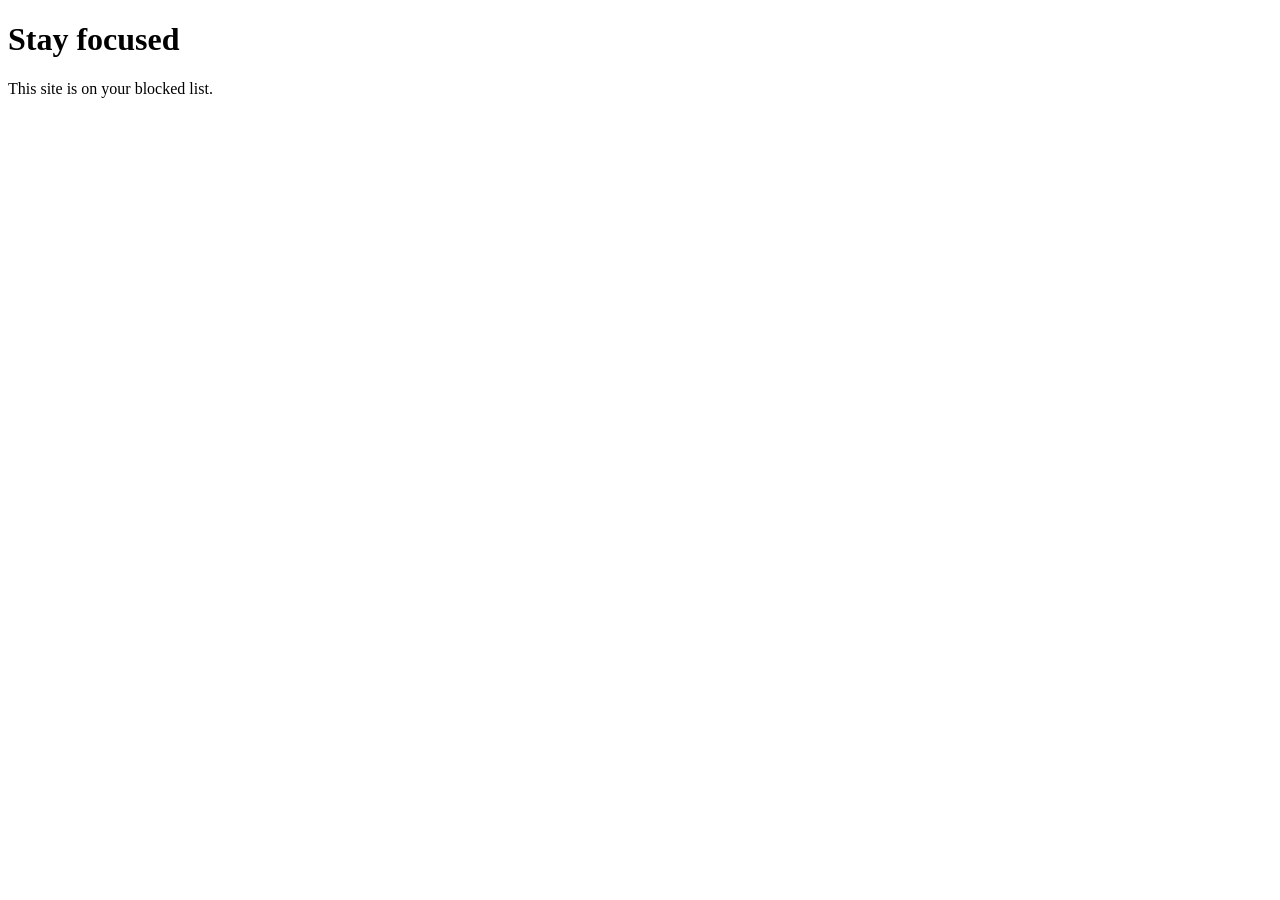
==== blocked.html @ eb80b3cb "real dynamic blacklisting" ====
<!doctype html>
<html lang="en">

<head>
  <meta charset="utf-8">
  <meta name="viewport" content="width=device-width, initial-scale=1">
  <title>Site blocked</title>
</head>

<body>
  <main>
    <h1>Stay focused</h1>
    <p>This site is on your blocked list.</p>
  </main>
</body>

</html>
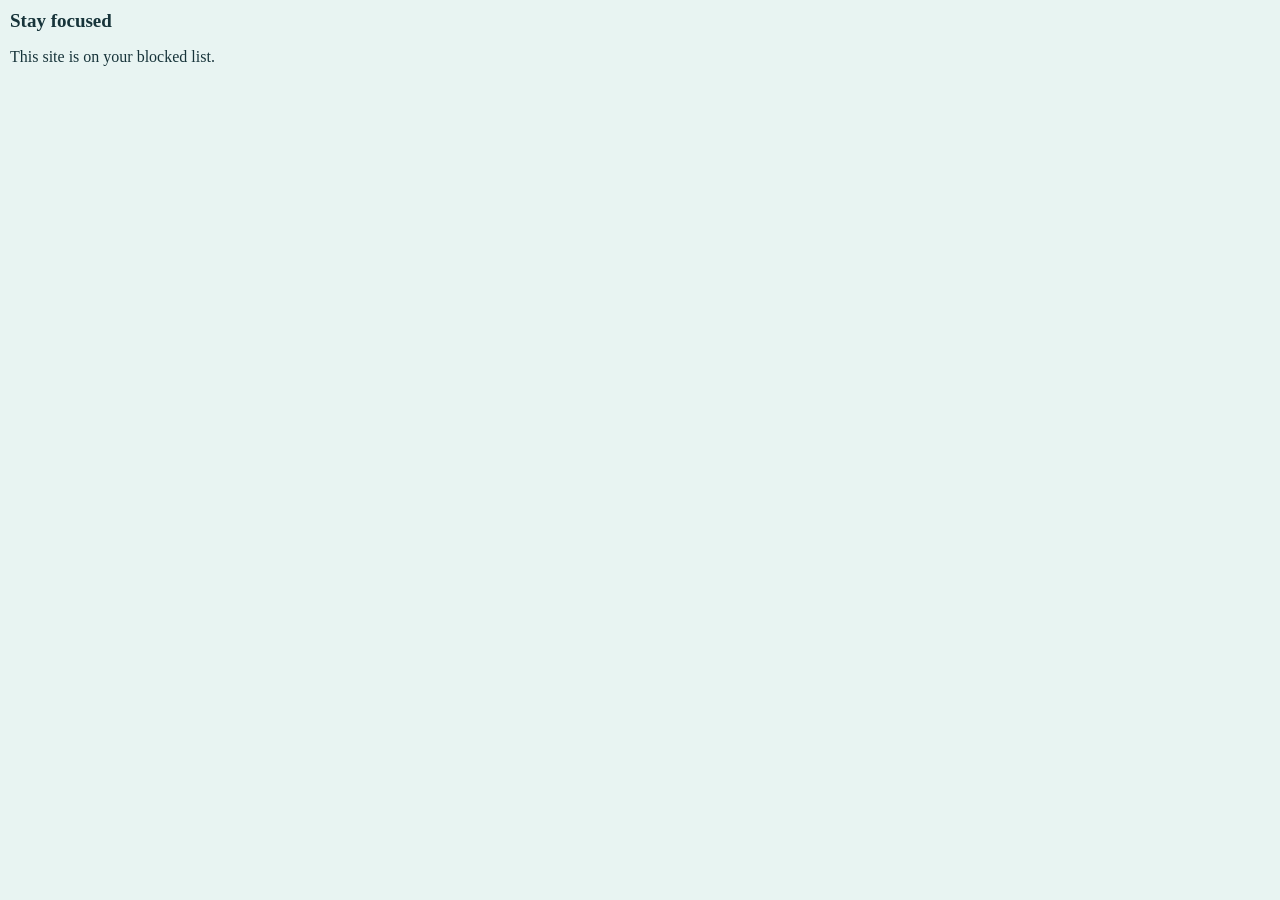
==== commit a7d46273: "3 useless buttons" ====
--- a/blocked.html
+++ b/blocked.html
@@ -3,7 +3,26 @@
 
 <head>
   <meta charset="utf-8">
-  <meta name="viewport" content="width=device-width, initial-scale=1">
+  <link rel="stylesheet" href="style.css">
+  <style>
+    body {
+      width: 250px;
+      font-family: papyrus;
+      padding: 10px;
+    }
+
+    input {
+      width: 100%;
+      box-sizing: border-box;
+      margin-bottom: 8px;
+    }
+
+    ul {
+      padding-left: 15px;
+      max-height: 150px;
+      overflow-y: auto;
+    }
+  </style>
   <title>Site blocked</title>
 </head>
 
--- a/style.css
+++ b/style.css
@@ -0,0 +1,53 @@
+body {
+  width: 300px;
+  box-sizing: border-box;
+  margin: 0;
+  padding: 14px;
+  font-family: Arial, sans-serif;
+  color: #17343a;
+  background-color: #e8f4f2;
+}
+
+h1 {
+  margin: 0 0 12px;
+  font-size: 19px;
+}
+
+input {
+  width: 100%;
+  box-sizing: border-box;
+  margin-bottom: 8px;
+  padding: 8px;
+  border: 1px solid #9bb9b5;
+  border-radius: 4px;
+  font: inherit;
+}
+
+.toolbar {
+  display: flex;
+  gap: 6px;
+}
+
+.toolbar button {
+  flex: 1;
+  min-width: 0;
+  padding: 7px 4px;
+  border: 0;
+  border-radius: 4px;
+  background: #176b65;
+  color: #fff;
+  font: inherit;
+  font-size: 12px;
+  cursor: pointer;
+}
+
+.toolbar button:hover {
+  background: #10544f;
+}
+
+#ruleList {
+  max-height: 150px;
+  margin: 10px 0 0;
+  padding-left: 18px;
+  overflow-y: auto;
+}
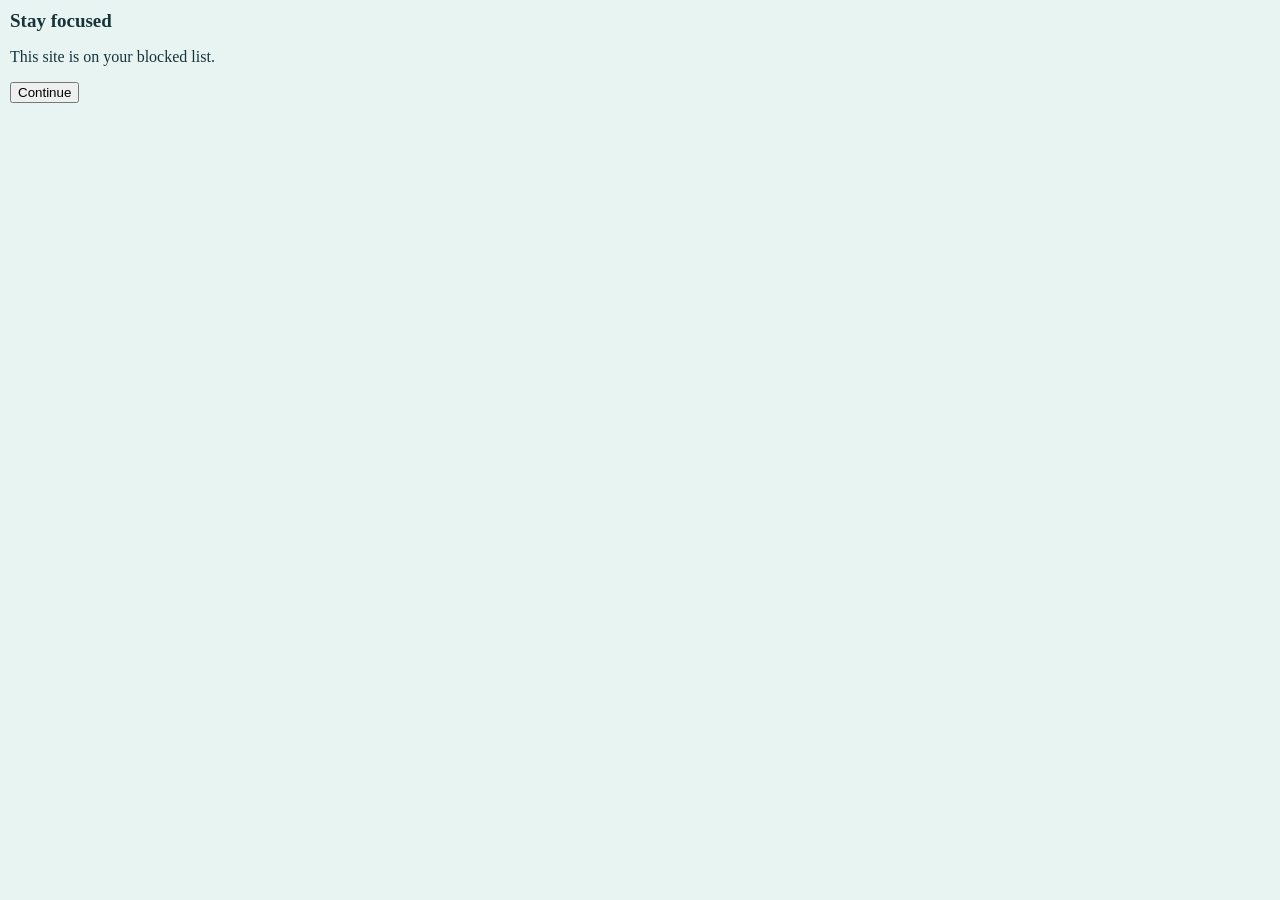
==== commit 03f7c042: "added button to redirect page w/ functionality" ====
--- a/blocked.html
+++ b/blocked.html
@@ -30,6 +30,8 @@
   <main>
     <h1>Stay focused</h1>
     <p>This site is on your blocked list.</p>
+    <button id="contBtn" type="button">Continue</button>
+    <script src="blocked.js"></script>
   </main>
 </body>
 
--- a/style.css
+++ b/style.css
@@ -41,13 +41,67 @@
   cursor: pointer;
 }
 
-.toolbar button:hover {
+.toolbar button:hover,
+.toolbar button[aria-selected="true"] {
+  background: #10544f;
+}
+
+.tab-panel {
+  min-height: 160px;
+  padding-top: 10px;
+}
+
+.tab-panel[hidden] {
+  display: none;
+}
+
+#addBtn {
+  width: 100%;
+  padding: 7px;
+  border: 0;
+  border-radius: 4px;
+  background: #176b65;
+  color: #fff;
+  font: inherit;
+  cursor: pointer;
+}
+
+#addBtn:hover {
   background: #10544f;
 }
 
 #ruleList {
-  max-height: 150px;
+  max-height: 180px;
   margin: 10px 0 0;
-  padding-left: 18px;
+  padding: 0 4px 0 0;
   overflow-y: auto;
+  overflow-x: hidden;
+  list-style: none;
+  overscroll-behavior-y: contain;
+}
+
+#ruleList li {
+  display: flex;
+  align-items: center;
+  justify-content: space-between;
+  gap: 8px;
+  padding: 7px 0;
+  border-bottom: 1px solid #c6d9d6;
+  overflow-wrap: anywhere;
+}
+
+#ruleList button {
+  flex: 0 0 auto;
+  padding: 4px 7px;
+  border: 1px solid #9bb9b5;
+  border-radius: 4px;
+  background: #fff;
+  color: #17343a;
+  font: inherit;
+  font-size: 12px;
+  cursor: pointer;
+}
+
+#ruleList button:hover {
+  background: #d7e9e6;
 }
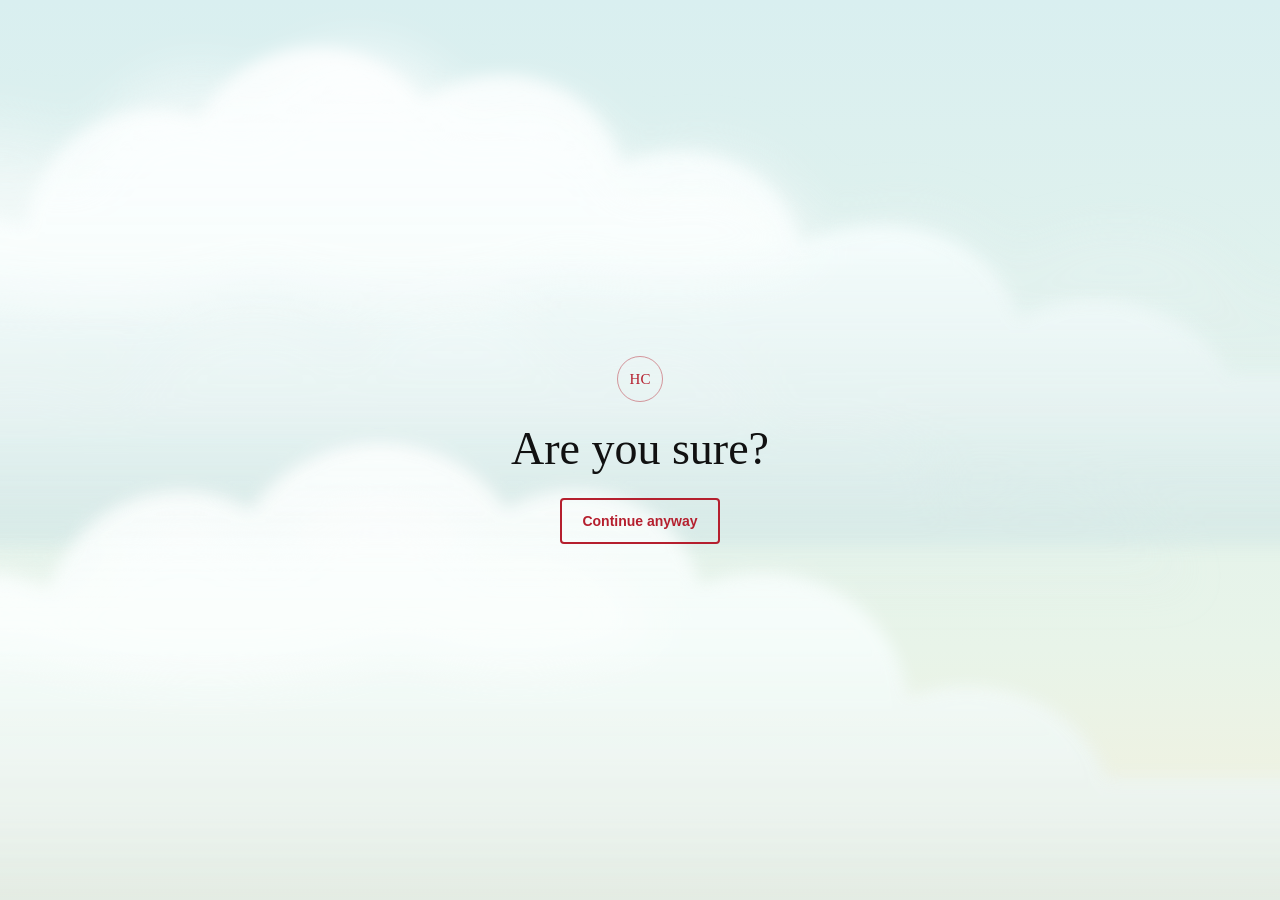
==== commit 0c8ef16e: "change redirect screen" ====
--- a/blocked.html
+++ b/blocked.html
@@ -1,38 +1,153 @@
 <!doctype html>
 <html lang="en">
+<head>
+	<meta charset="utf-8">
+	<meta name="viewport" content="width=device-width, initial-scale=1">
+	<meta name="theme-color" content="#d9eff0">
+	<title>Take a breath | Head In The Clouds</title>
+	<style>
+		:root {
+			color-scheme: light;
+			font-family: "Trebuchet MS", "Segoe UI", sans-serif;
+			color: #23423d;
+			background: #d9eff0;
+		}
 
-<head>
-  <meta charset="utf-8">
-  <link rel="stylesheet" href="style.css">
-  <style>
-    body {
-      width: 250px;
-      font-family: papyrus;
-      padding: 10px;
-    }
+		* {
+			box-sizing: border-box;
+		}
 
-    input {
-      width: 100%;
-      box-sizing: border-box;
-      margin-bottom: 8px;
-    }
+		body {
+			display: grid;
+			min-height: 100vh;
+			min-height: 100svh;
+			margin: 0;
+			overflow: hidden;
+			place-items: center;
+			background: linear-gradient(180deg, #d9eff0 0%, #e8f4e9 72%, #f4f0dc 100%);
+		}
 
-    ul {
-      padding-left: 15px;
-      max-height: 150px;
-      overflow-y: auto;
-    }
-  </style>
-  <title>Site blocked</title>
+		.sky {
+			position: fixed;
+			inset: 0;
+			overflow: hidden;
+			pointer-events: none;
+			z-index: 0;
+		}
+
+		.cloudscape {
+			position: absolute;
+			inset: 0;
+			width: 100%;
+			height: 100%;
+			object-fit: cover;
+		}
+
+		.message {
+			position: relative;
+			z-index: 1;
+			width: min(440px, calc(100% - 40px));
+			padding: 48px 24px;
+			text-align: center;
+			animation: appear .7s ease-out both;
+		}
+
+		.mark {
+			display: grid;
+			width: 46px;
+			height: 46px;
+			margin: 0 auto 22px;
+			place-items: center;
+			border: 1px solid rgba(181, 31, 46, .45);
+			border-radius: 50%;
+			color: #b51f2e;
+			font-family: Georgia, serif;
+			font-size: 15px;
+		}
+
+		.eyebrow {
+			margin: 0 0 12px;
+			color: #b65f43;
+			font-size: 11px;
+			font-weight: 700;
+			letter-spacing: 1.5px;
+		}
+
+		h1 {
+			margin: 0 0 24px;
+			color: #111;
+			font-family: Georgia, "Times New Roman", serif;
+			font-size: 46px;
+			font-weight: 400;
+			line-height: 1.08;
+		}
+
+		.copy {
+			margin: 16px auto 26px;
+			color: #55706a;
+			font-size: 15px;
+			line-height: 1.6;
+		}
+
+		#contBtn {
+			display: block;
+			margin: 0 auto;
+			min-height: 46px;
+			padding: 0 20px;
+			border: 2px solid #b51f2e;
+			border-radius: 4px;
+			background: transparent;
+			color: #b51f2e;
+			font: inherit;
+			font-size: 14px;
+			font-weight: 700;
+			cursor: pointer;
+			transition: border-color .18s ease, color .18s ease, transform .18s ease;
+		}
+
+		#contBtn:hover {
+			transform: translateY(-2px);
+			border-color: #861723;
+			background: transparent;
+			color: #861723;
+		}
+
+		#contBtn:focus-visible {
+			outline: 3px solid #b51f2e;
+			outline-offset: 3px;
+		}
+
+		@keyframes appear {
+			from { opacity: 0; transform: translateY(8px); }
+			to { opacity: 1; transform: translateY(0); }
+		}
+
+		@media (max-width: 420px) {
+			h1 {
+				font-size: 38px;
+			}
+		}
+
+		@media (prefers-reduced-motion: reduce) {
+			.message {
+				animation: none;
+			}
+
+			#contBtn {
+				transition: none;
+			}
+		}
+	</style>
 </head>
-
 <body>
-  <main>
-    <h1>Stay focused</h1>
-    <p>This site is on your blocked list.</p>
-    <button id="contBtn" type="button">Continue</button>
-    <script src="blocked.js"></script>
-  </main>
+	<div class="sky" aria-hidden="true">
+		<img class="cloudscape" src="cloudscape.svg" alt="">
+	</div>
+	<main class="message">
+		<div class="mark" aria-hidden="true">HC</div>
+		<h1>Are you sure?</h1>
+		<button id="contBtn" type="button">Continue anyway</button>
+	</main>
+	<script src="blocked.js"></script>
 </body>
-
-</html>+</html>
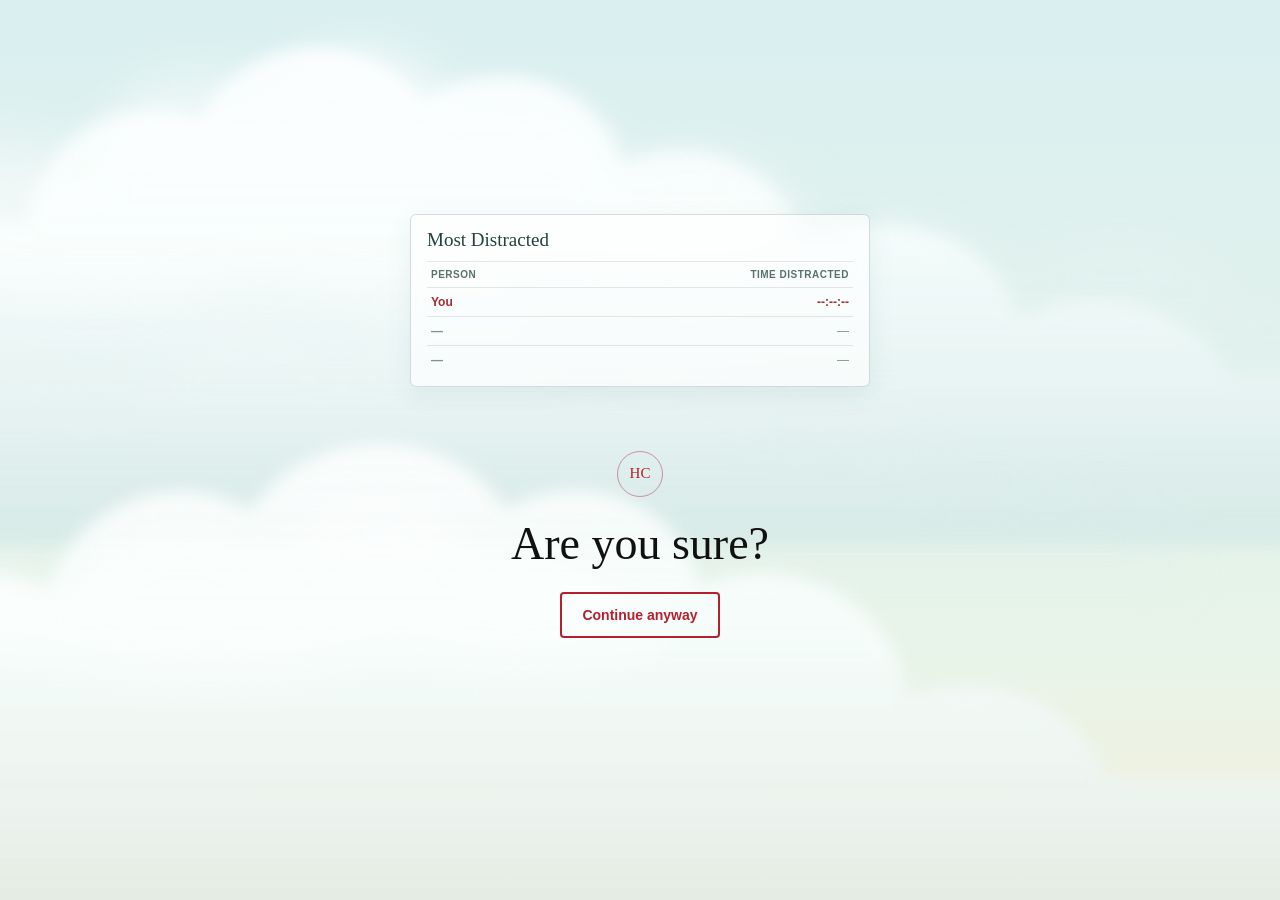
==== commit 5daadb8d: "add hall of shame leaderboard" ====
--- a/blocked.html
+++ b/blocked.html
@@ -4,7 +4,7 @@
 	<meta charset="utf-8">
 	<meta name="viewport" content="width=device-width, initial-scale=1">
 	<meta name="theme-color" content="#d9eff0">
-	<title>Take a breath | Head In The Clouds</title>
+	<title>Is Your Head in the Clouds?</title>
 	<style>
 		:root {
 			color-scheme: light;
@@ -22,7 +22,8 @@
 			min-height: 100vh;
 			min-height: 100svh;
 			margin: 0;
-			overflow: hidden;
+			overflow-x: hidden;
+			overflow-y: auto;
 			place-items: center;
 			background: linear-gradient(180deg, #d9eff0 0%, #e8f4e9 72%, #f4f0dc 100%);
 		}
@@ -43,10 +44,71 @@
 			object-fit: cover;
 		}
 
-		.message {
+		.page-content {
 			position: relative;
 			z-index: 1;
-			width: min(440px, calc(100% - 40px));
+			width: min(460px, calc(100% - 40px));
+			display: grid;
+			gap: 16px;
+			padding: 24px 0;
+		}
+
+		.leaderboard {
+			padding: 14px 16px 12px;
+			border: 1px solid rgba(35, 66, 61, .18);
+			border-radius: 6px;
+			background: rgba(255, 255, 255, .64);
+			box-shadow: 0 8px 26px rgba(48, 108, 108, .08);
+			backdrop-filter: blur(8px);
+		}
+
+		.leaderboard h2 {
+			margin: 0 0 10px;
+			color: #23423d;
+			font-family: Georgia, "Times New Roman", serif;
+			font-size: 19px;
+			font-weight: 400;
+			text-align: left;
+		}
+
+		.leaderboard table {
+			width: 100%;
+			border-collapse: collapse;
+			font-size: 12px;
+		}
+
+		.leaderboard th,
+		.leaderboard td {
+			padding: 7px 4px;
+			border-top: 1px solid rgba(35, 66, 61, .12);
+			text-align: left;
+		}
+
+		.leaderboard thead th {
+			color: #58716a;
+			font-size: 10px;
+			font-weight: 700;
+			letter-spacing: .5px;
+			text-transform: uppercase;
+		}
+
+		.leaderboard th:last-child,
+		.leaderboard td:last-child {
+			text-align: right;
+		}
+
+		.leaderboard tbody tr:first-child th,
+		#totalDistracted {
+			color: #a52c34;
+			font-weight: 700;
+		}
+
+		.leaderboard tbody tr:not(:first-child) {
+			color: #80928d;
+		}
+
+		.message {
+			width: 100%;
 			padding: 48px 24px;
 			text-align: center;
 			animation: appear .7s ease-out both;
@@ -143,10 +205,25 @@
 	<div class="sky" aria-hidden="true">
 		<img class="cloudscape" src="cloudscape.svg" alt="">
 	</div>
-	<main class="message">
-		<div class="mark" aria-hidden="true">HC</div>
-		<h1>Are you sure?</h1>
-		<button id="contBtn" type="button">Continue anyway</button>
+	<main class="page-content">
+		<section class="leaderboard" aria-labelledby="leaderboardTitle">
+			<h2 id="leaderboardTitle">Most Distracted</h2>
+			<table>
+				<thead>
+					<tr><th scope="col">Person</th><th scope="col">Time distracted</th></tr>
+				</thead>
+				<tbody>
+					<tr><th scope="row">You</th><td id="totalDistracted">00:00:00</td></tr>
+					<tr><th scope="row">—</th><td>—</td></tr>
+					<tr><th scope="row">—</th><td>—</td></tr>
+				</tbody>
+			</table>
+		</section>
+		<section class="message">
+			<div class="mark" aria-hidden="true">HC</div>
+			<h1>Are you sure?</h1>
+			<button id="contBtn" type="button">Continue anyway</button>
+		</section>
 	</main>
 	<script src="blocked.js"></script>
 </body>
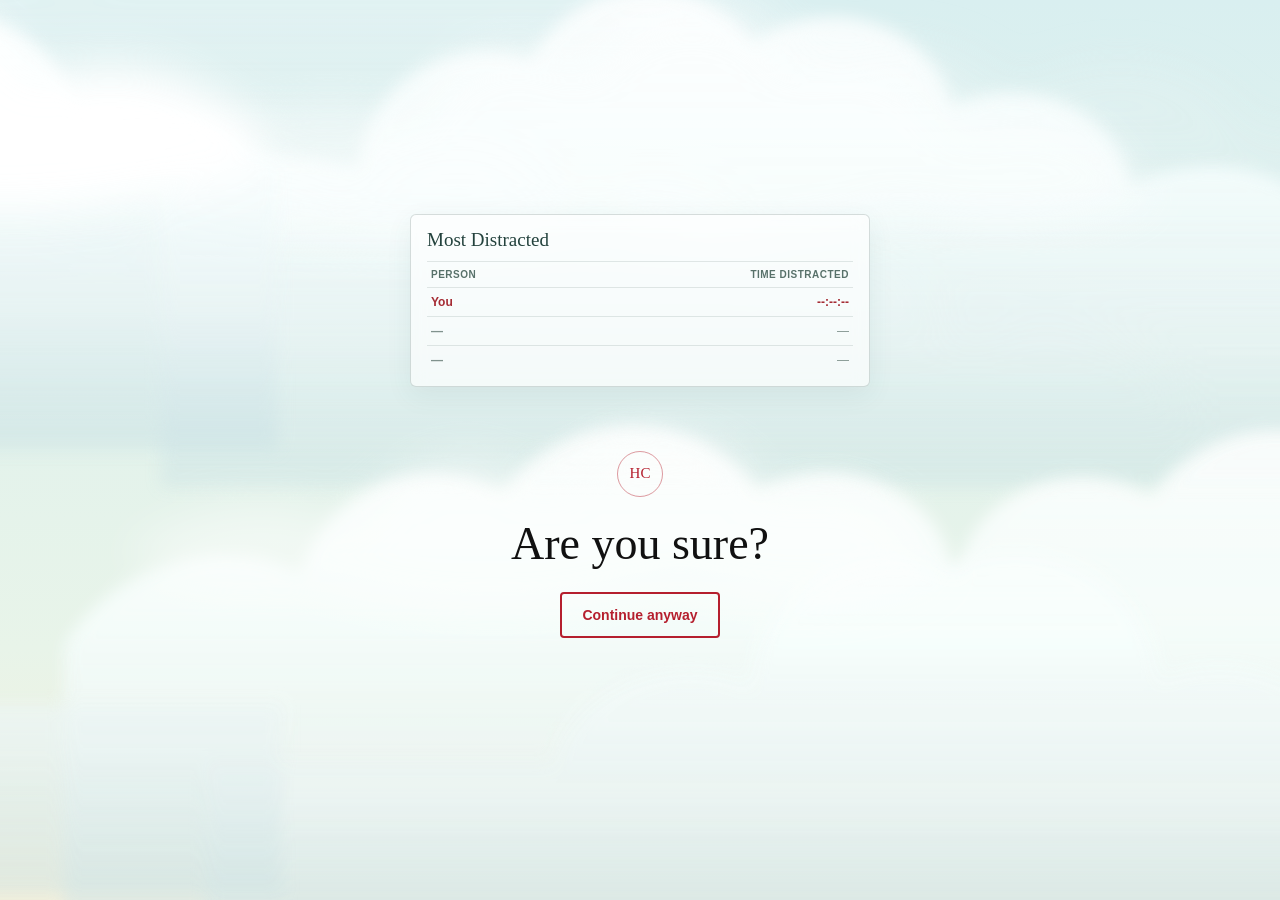
==== commit 1310d386: "add distraction limit" ====
--- a/blocked.html
+++ b/blocked.html
@@ -177,6 +177,19 @@
 		#contBtn:focus-visible {
 			outline: 3px solid #b51f2e;
 			outline-offset: 3px;
+		}
+
+		#contBtn[hidden],
+		#limitMessage[hidden] {
+			display: none;
+		}
+
+		.limit-message {
+			margin: 18px 0 0;
+			color: #a52c34;
+			font-size: 14px;
+			font-weight: 600;
+			line-height: 1.5;
 		}
 
 		@keyframes appear {
@@ -223,6 +236,7 @@
 			<div class="mark" aria-hidden="true">HC</div>
 			<h1>Are you sure?</h1>
 			<button id="contBtn" type="button">Continue anyway</button>
+			<p id="limitMessage" class="limit-message" hidden></p>
 		</section>
 	</main>
 	<script src="blocked.js"></script>
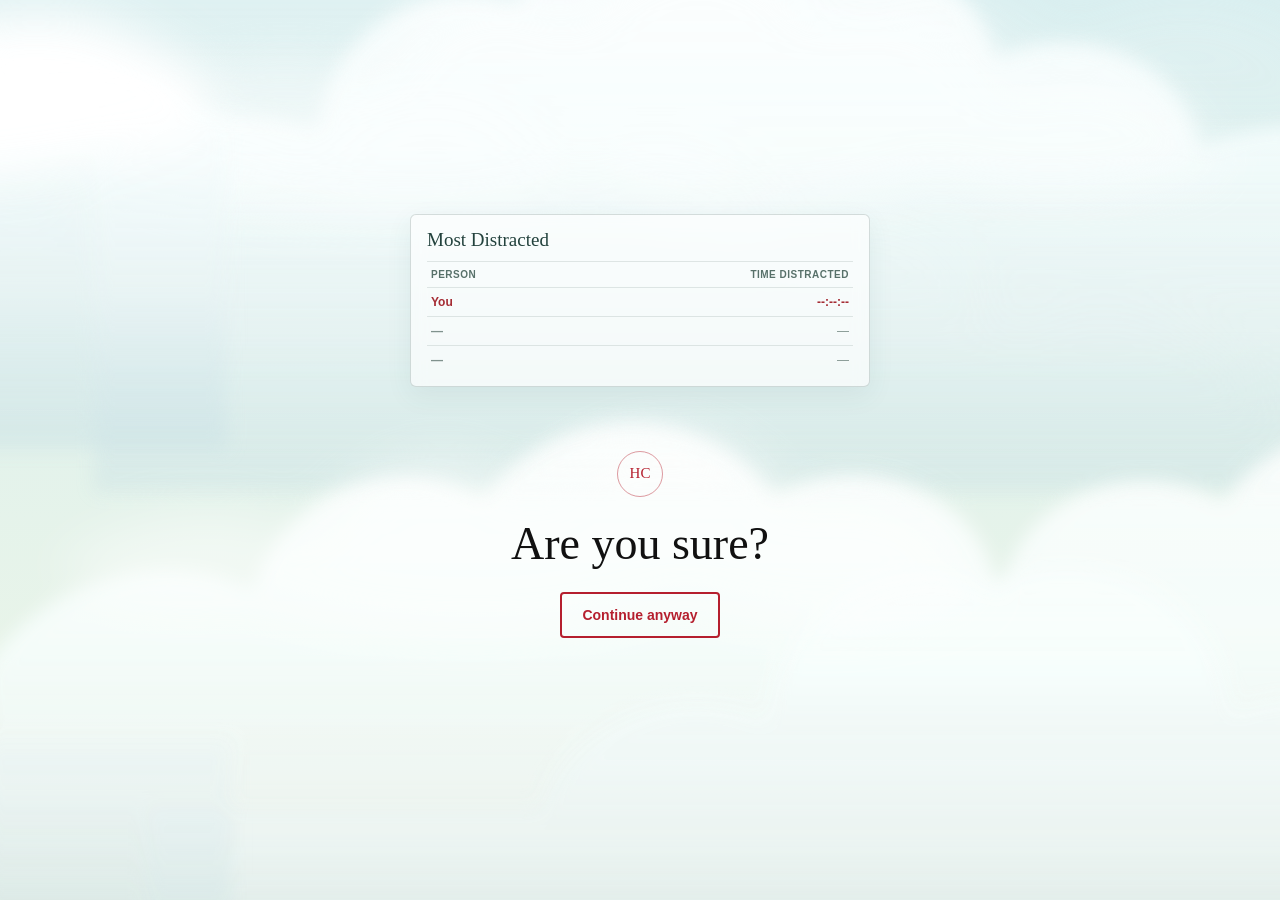
==== commit 4e87504c: "add animation to cloud svg" ====
--- a/blocked.html
+++ b/blocked.html
@@ -38,10 +38,11 @@
 
 		.cloudscape {
 			position: absolute;
-			inset: 0;
-			width: 100%;
-			height: 100%;
+			inset: -7%;
+			width: 114%;
+			height: 114%;
 			object-fit: cover;
+			animation: cloud-sway 20s ease-in-out -10s infinite alternate;
 		}
 
 		.page-content {
@@ -197,6 +198,16 @@
 			to { opacity: 1; transform: translateY(0); }
 		}
 
+		@keyframes cloud-sway {
+			from { transform: translateX(-3.5%); }
+			to { transform: translateX(3.5%); }
+		}
+
+		@keyframes cloud-sway-gentle {
+			from { transform: translateX(-3%); }
+			to { transform: translateX(3%); }
+		}
+
 		@media (max-width: 420px) {
 			h1 {
 				font-size: 38px;
@@ -204,6 +215,12 @@
 		}
 
 		@media (prefers-reduced-motion: reduce) {
+			.cloudscape {
+				animation-name: cloud-sway-gentle;
+				animation-duration: 7s;
+				animation-delay: -9s;
+			}
+
 			.message {
 				animation: none;
 			}
